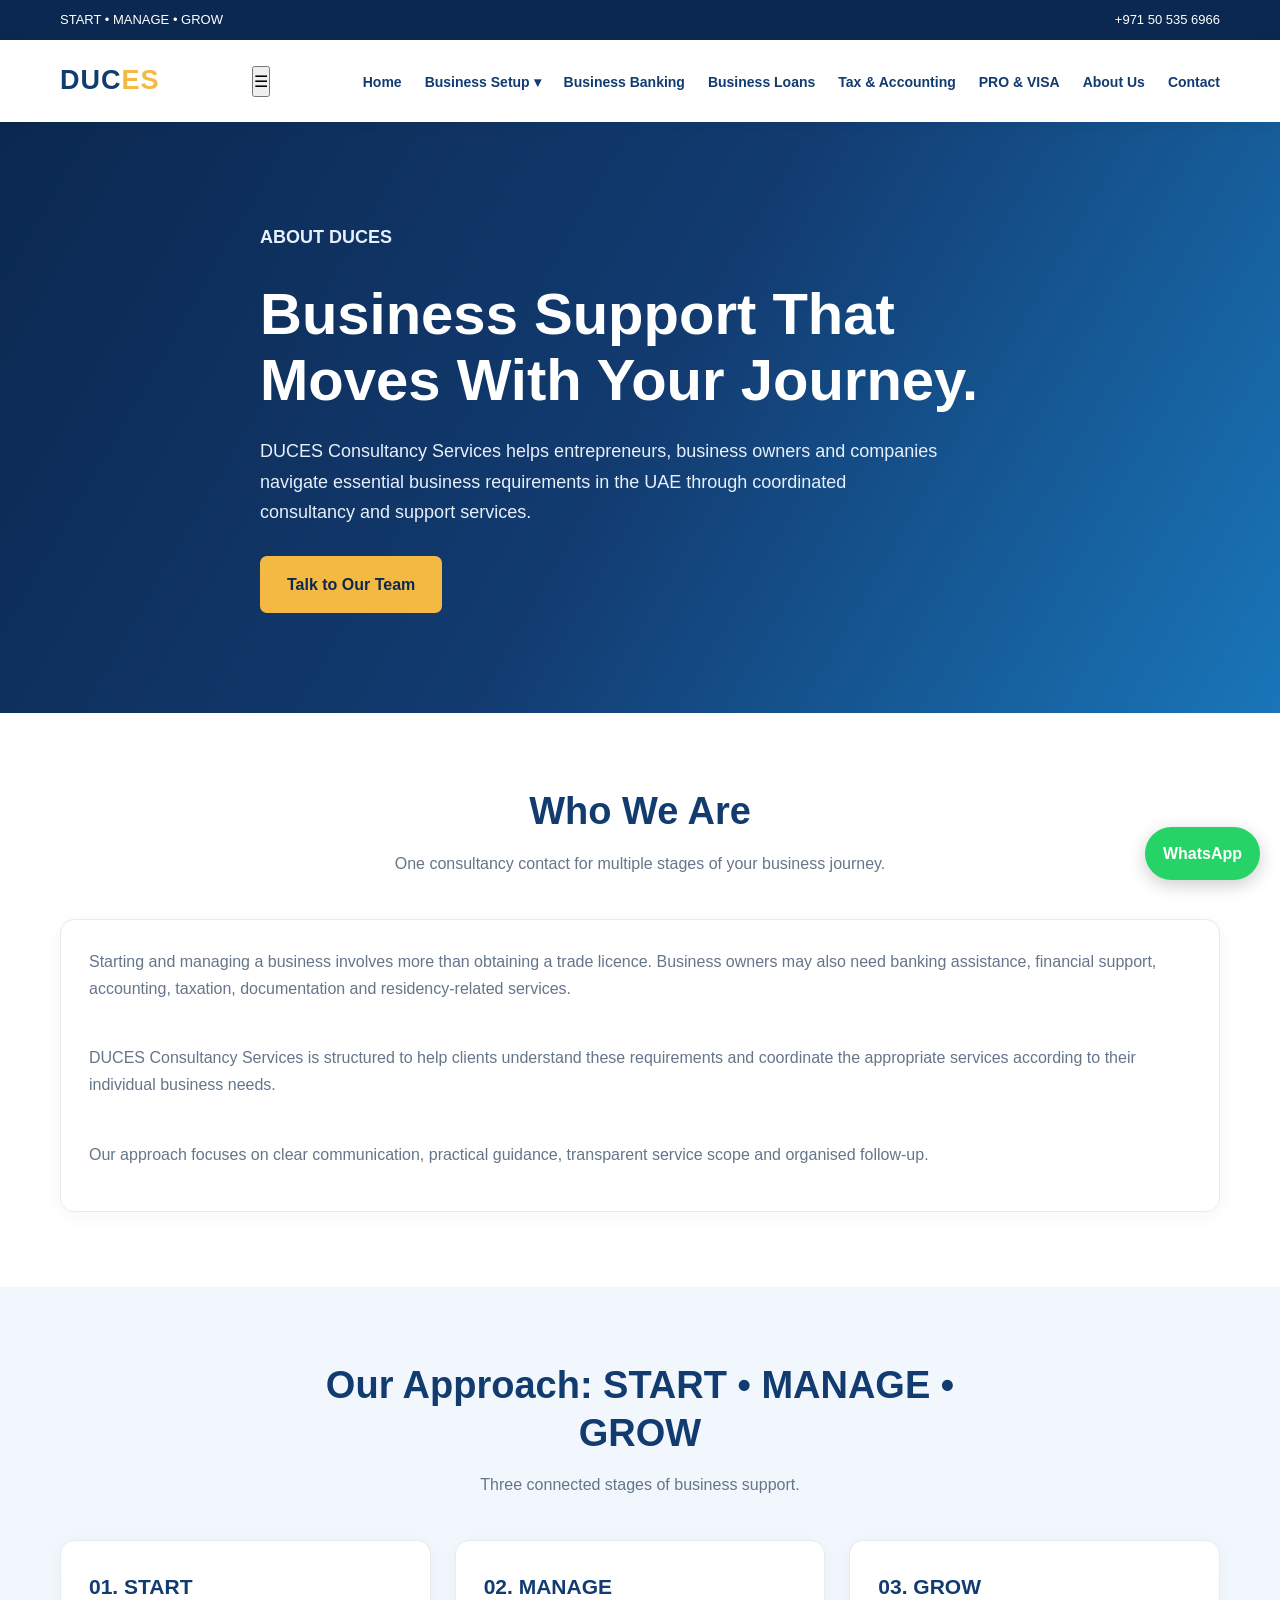
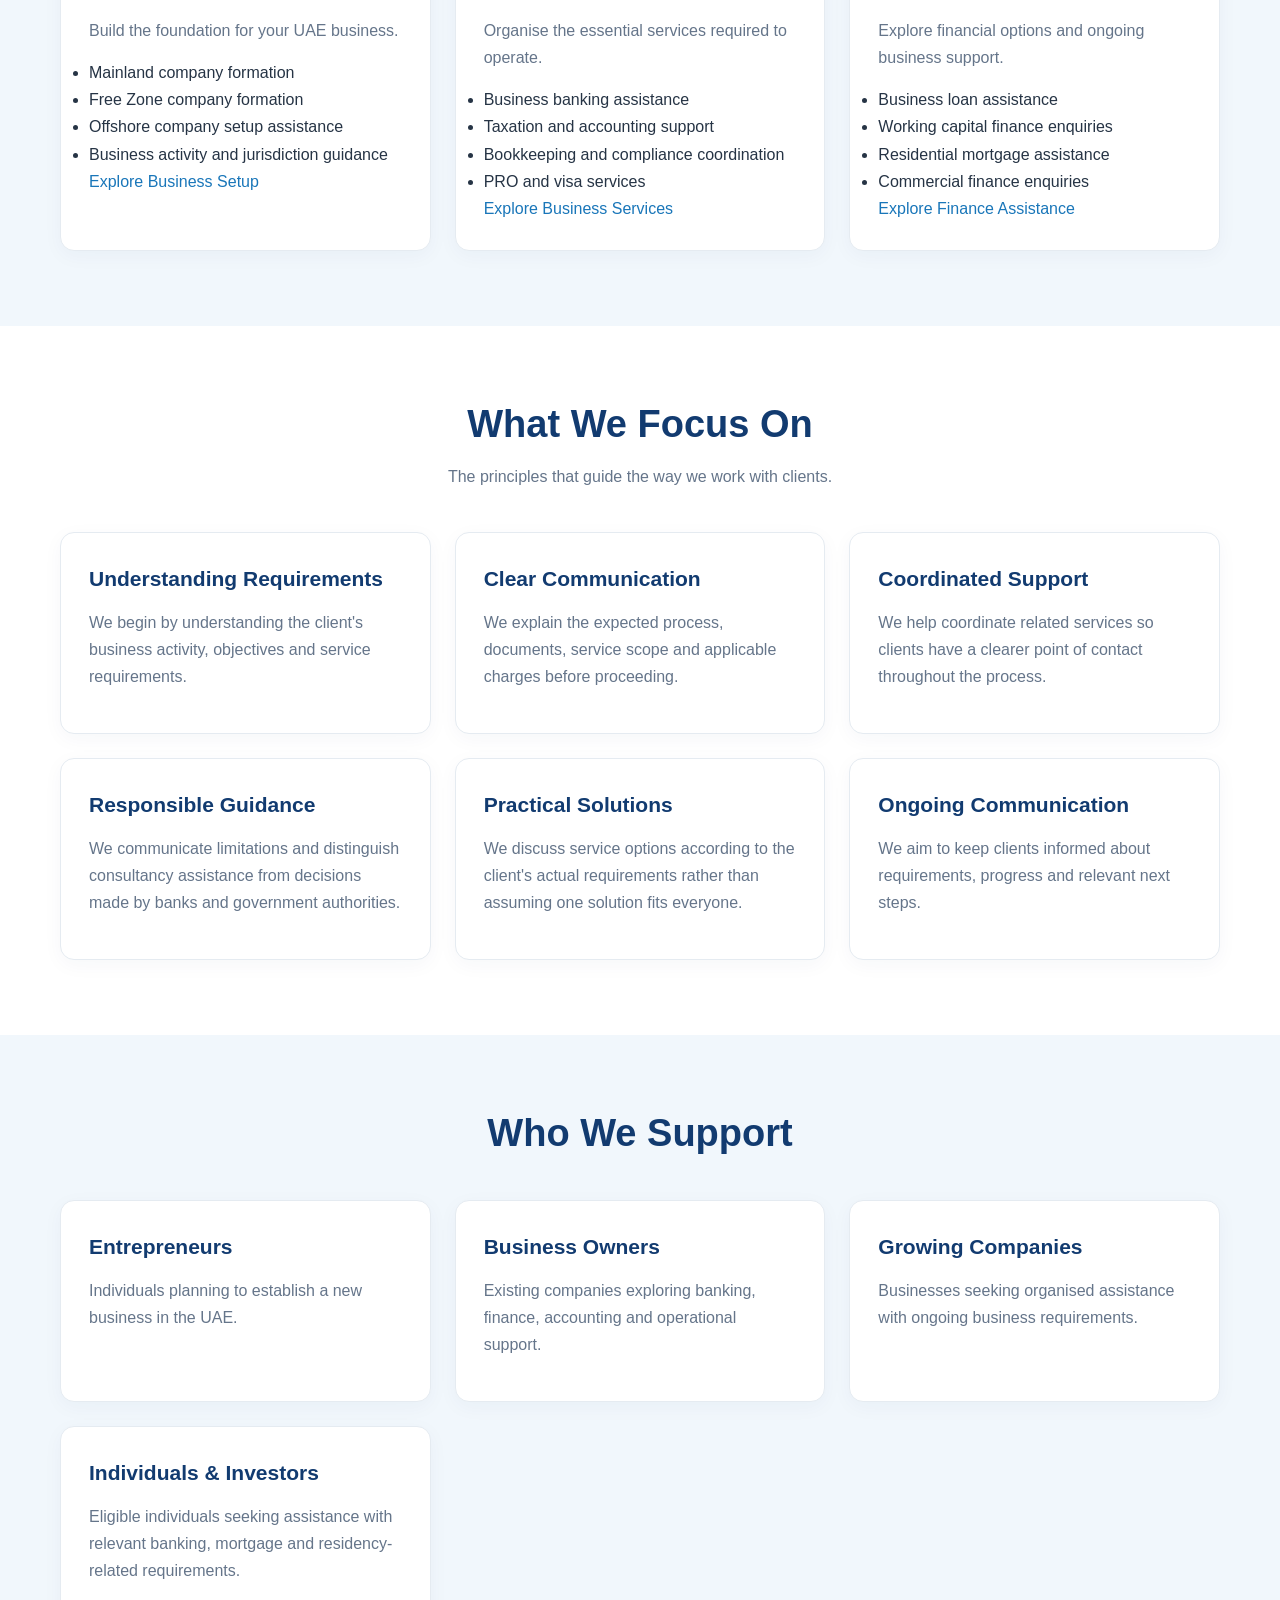
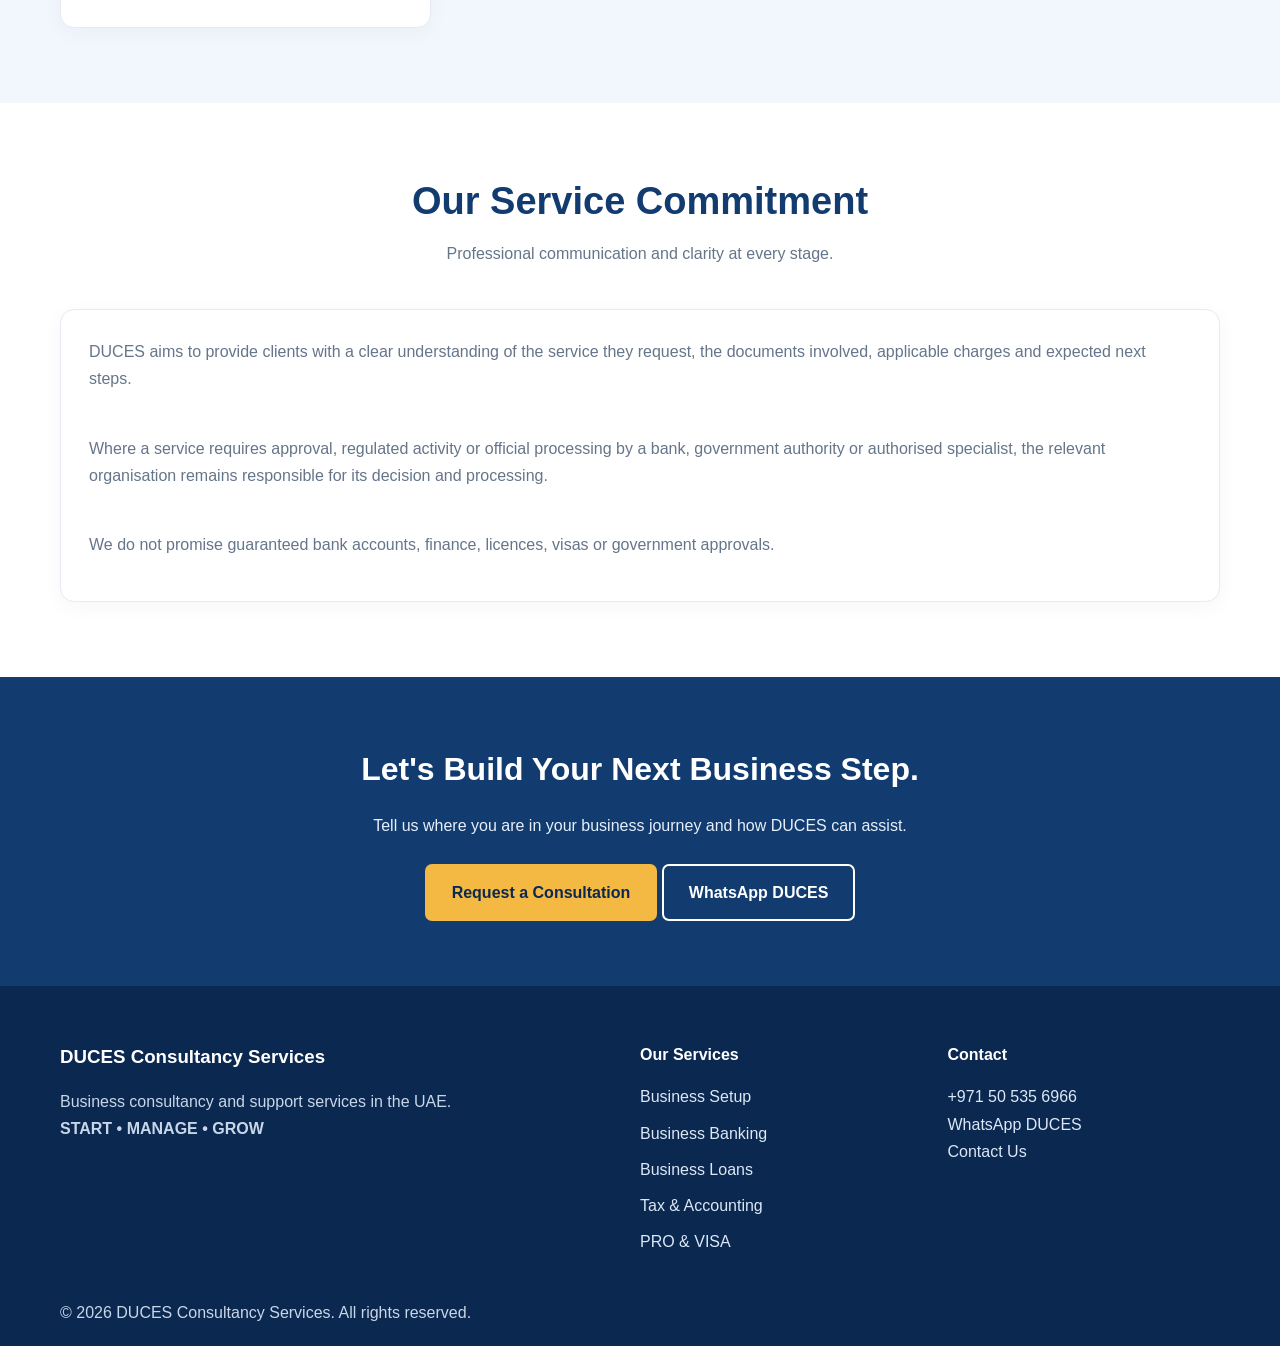
==== about.html @ ed563fb4 "Add about.html page for DUCES Consultancy Services This commit adds a new 'about.html' page that out" ====
<!DOCTYPE html>
<html lang="en">
<head>
<meta charset="UTF-8">
<meta name="viewport" content="width=device-width, initial-scale=1.0">
<title>About DUCES | UAE Business Consultancy</title>
<meta name="description" content="Discover DUCES Consultancy Services and our START, MANAGE and GROW approach to UAE business support.">
<meta name="theme-color" content="#123B70">
<link rel="stylesheet" href="css/style.css">
<script src="js/script.js" defer></script>
</head>
<body>

<div class="top-bar">
  <div class="container">
    <span>START • MANAGE • GROW</span>
    <a href="tel:+971505356966">+971 50 535 6966</a>
  </div>
</div>

<header class="site-header">
  <div class="container nav-container">
    <a class="site-logo" href="index.html">DUC<span>ES</span></a>
    <button class="menu-toggle" id="menuToggle" aria-label="Open menu" aria-expanded="false">☰</button>
    <nav>
      <ul class="nav-menu" id="navMenu">
        <li><a href="index.html">Home</a></li>
        <li class="dropdown">
          <a href="company-formation.html">Business Setup ▾</a>
          <ul class="dropdown-menu">
            <li><a href="company-formation.html#mainland">Mainland</a></li>
            <li><a href="company-formation.html#freezone">Free Zone</a></li>
            <li><a href="company-formation.html#offshore">Offshore</a></li>
          </ul>
        </li>
        <li><a href="business-banking.html">Business Banking</a></li>
        <li><a href="business-loan.html">Business Loans</a></li>
        <li><a href="taxation-accounting.html">Tax & Accounting</a></li>
        <li><a href="pro-visa-services.html">PRO & VISA</a></li>
        <li><a href="about.html">About Us</a></li>
        <li><a href="contact.html">Contact</a></li>
      </ul>
    </nav>
  </div>
</header>

<main>

<section class="hero">
  <div class="container hero-content">
    <p class="text-gold"><strong>ABOUT DUCES</strong></p>
    <h1>Business Support That Moves With Your Journey.</h1>
    <p>DUCES Consultancy Services helps entrepreneurs, business owners and companies navigate essential business requirements in the UAE through coordinated consultancy and support services.</p>
    <a class="btn btn-primary" href="contact.html">Talk to Our Team</a>
  </div>
</section>

<section class="section">
  <div class="container section-heading">
    <h2>Who We Are</h2>
    <p>One consultancy contact for multiple stages of your business journey.</p>
  </div>

  <div class="container">
    <div class="card">
      <p>Starting and managing a business involves more than obtaining a trade licence. Business owners may also need banking assistance, financial support, accounting, taxation, documentation and residency-related services.</p>
      <br>
      <p>DUCES Consultancy Services is structured to help clients understand these requirements and coordinate the appropriate services according to their individual business needs.</p>
      <br>
      <p>Our approach focuses on clear communication, practical guidance, transparent service scope and organised follow-up.</p>
    </div>
  </div>
</section>

<section class="section section-light">
  <div class="container section-heading">
    <h2>Our Approach: START • MANAGE • GROW</h2>
    <p>Three connected stages of business support.</p>
  </div>

  <div class="container card-grid">
    <article class="service-card">
      <h3>01. START</h3>
      <p>Build the foundation for your UAE business.</p>
      <ul>
        <li>Mainland company formation</li>
        <li>Free Zone company formation</li>
        <li>Offshore company setup assistance</li>
        <li>Business activity and jurisdiction guidance</li>
      </ul>
      <a href="company-formation.html">Explore Business Setup</a>
    </article>

    <article class="service-card">
      <h3>02. MANAGE</h3>
      <p>Organise the essential services required to operate.</p>
      <ul>
        <li>Business banking assistance</li>
        <li>Taxation and accounting support</li>
        <li>Bookkeeping and compliance coordination</li>
        <li>PRO and visa services</li>
      </ul>
      <a href="business-banking.html">Explore Business Services</a>
    </article>

    <article class="service-card">
      <h3>03. GROW</h3>
      <p>Explore financial options and ongoing business support.</p>
      <ul>
        <li>Business loan assistance</li>
        <li>Working capital finance enquiries</li>
        <li>Residential mortgage assistance</li>
        <li>Commercial finance enquiries</li>
      </ul>
      <a href="business-loan.html">Explore Finance Assistance</a>
    </article>
  </div>
</section>

<section class="section">
  <div class="container section-heading">
    <h2>What We Focus On</h2>
    <p>The principles that guide the way we work with clients.</p>
  </div>

  <div class="container card-grid">
    <article class="card">
      <h3>Understanding Requirements</h3>
      <p>We begin by understanding the client's business activity, objectives and service requirements.</p>
    </article>

    <article class="card">
      <h3>Clear Communication</h3>
      <p>We explain the expected process, documents, service scope and applicable charges before proceeding.</p>
    </article>

    <article class="card">
      <h3>Coordinated Support</h3>
      <p>We help coordinate related services so clients have a clearer point of contact throughout the process.</p>
    </article>

    <article class="card">
      <h3>Responsible Guidance</h3>
      <p>We communicate limitations and distinguish consultancy assistance from decisions made by banks and government authorities.</p>
    </article>

    <article class="card">
      <h3>Practical Solutions</h3>
      <p>We discuss service options according to the client's actual requirements rather than assuming one solution fits everyone.</p>
    </article>

    <article class="card">
      <h3>Ongoing Communication</h3>
      <p>We aim to keep clients informed about requirements, progress and relevant next steps.</p>
    </article>
  </div>
</section>

<section class="section section-light">
  <div class="container section-heading">
    <h2>Who We Support</h2>
  </div>

  <div class="container card-grid">
    <article class="card">
      <h3>Entrepreneurs</h3>
      <p>Individuals planning to establish a new business in the UAE.</p>
    </article>

    <article class="card">
      <h3>Business Owners</h3>
      <p>Existing companies exploring banking, finance, accounting and operational support.</p>
    </article>

    <article class="card">
      <h3>Growing Companies</h3>
      <p>Businesses seeking organised assistance with ongoing business requirements.</p>
    </article>

    <article class="card">
      <h3>Individuals & Investors</h3>
      <p>Eligible individuals seeking assistance with relevant banking, mortgage and residency-related requirements.</p>
    </article>
  </div>
</section>

<section class="section">
  <div class="container section-heading">
    <h2>Our Service Commitment</h2>
    <p>Professional communication and clarity at every stage.</p>
  </div>

  <div class="container card">
    <p>DUCES aims to provide clients with a clear understanding of the service they request, the documents involved, applicable charges and expected next steps.</p>
    <br>
    <p>Where a service requires approval, regulated activity or official processing by a bank, government authority or authorised specialist, the relevant organisation remains responsible for its decision and processing.</p>
    <br>
    <p>We do not promise guaranteed bank accounts, finance, licences, visas or government approvals.</p>
  </div>
</section>

<section class="cta-section">
  <div class="container">
    <h2>Let's Build Your Next Business Step.</h2>
    <p>Tell us where you are in your business journey and how DUCES can assist.</p>
    <a class="btn btn-primary" href="contact.html">Request a Consultation</a>
    <a class="btn btn-outline" href="https://wa.me/971505356966" target="_blank" rel="noopener">WhatsApp DUCES</a>
  </div>
</section>

</main>

<footer class="site-footer">
  <div class="container footer-grid">
    <div>
      <h3>DUCES Consultancy Services</h3>
      <p>Business consultancy and support services in the UAE.</p>
      <p><strong>START • MANAGE • GROW</strong></p>
    </div>
    <div>
      <h4>Our Services</h4>
      <ul>
        <li><a href="company-formation.html">Business Setup</a></li>
        <li><a href="business-banking.html">Business Banking</a></li>
        <li><a href="business-loan.html">Business Loans</a></li>
        <li><a href="taxation-accounting.html">Tax & Accounting</a></li>
        <li><a href="pro-visa-services.html">PRO & VISA</a></li>
      </ul>
    </div>
    <div>
      <h4>Contact</h4>
      <p><a href="tel:+971505356966">+971 50 535 6966</a></p>
      <p><a href="https://wa.me/971505356966">WhatsApp DUCES</a></p>
      <p><a href="contact.html">Contact Us</a></p>
    </div>
  </div>
  <div class="container">
    <p>© <span data-current-year>2026</span> DUCES Consultancy Services. All rights reserved.</p>
  </div>
</footer>

<a class="whatsapp-float" href="https://wa.me/971505356966" target="_blank" rel="noopener">WhatsApp</a>

</body>
</html>
---- css/style.css ----
/* =========================================
   DUCES CONSULTANCY SERVICES
   Main Website Design System
   ========================================= */

:root {
  --primary: #123B70;
  --primary-dark: #0B2850;
  --ocean: #1976B9;
  --teal: #48C9B0;
  --gold: #F4B942;
  --white: #FFFFFF;
  --ice: #F1F7FC;
  --charcoal: #263445;
  --silver: #E5EBF1;
  --muted: #65758A;
  --shadow: 0 12px 35px rgba(18, 59, 112, 0.10);
  --radius: 14px;
}

* {
  margin: 0;
  padding: 0;
  box-sizing: border-box;
}

html {
  scroll-behavior: smooth;
}

body {
  font-family: Arial, Helvetica, sans-serif;
  background: var(--white);
  color: var(--charcoal);
  line-height: 1.7;
  font-size: 16px;
}

img {
  max-width: 100%;
  height: auto;
  display: block;
}

a {
  color: var(--ocean);
  text-decoration: none;
  transition: 0.25s ease;
}

a:hover {
  color: var(--teal);
}

button,
input,
select,
textarea {
  font: inherit;
}

.container {
  width: min(1160px, 92%);
  margin: auto;
}

/* TOP BAR */

.top-bar {
  background: var(--primary-dark);
  color: var(--white);
  padding: 9px 0;
  font-size: 13px;
}

.top-bar .container {
  display: flex;
  justify-content: space-between;
  align-items: center;
  gap: 12px;
  flex-wrap: wrap;
}

.top-bar a {
  color: var(--white);
}

/* HEADER AND NAVIGATION */

.site-header,
header {
  background: var(--white);
  position: relative;
  z-index: 100;
  box-shadow: 0 3px 16px rgba(0,0,0,0.06);
}

.nav-container {
  min-height: 82px;
  display: flex;
  align-items: center;
  justify-content: space-between;
  gap: 25px;
}

.logo,
.site-logo {
  color: var(--primary);
  font-size: 27px;
  font-weight: 800;
  letter-spacing: 1px;
}

.logo span,
.site-logo span {
  color: var(--gold);
}

.nav-menu {
  display: flex;
  align-items: center;
  gap: 23px;
  list-style: none;
}

.nav-menu a {
  color: var(--primary);
  font-size: 14px;
  font-weight: 600;
}

.nav-menu a:hover {
  color: var(--ocean);
}

.dropdown {
  position: relative;
}

.dropdown-menu {
  display: none;
  position: absolute;
  top: 100%;
  left: 0;
  min-width: 235px;
  padding: 12px 0;
  background: var(--white);
  border-radius: 10px;
  box-shadow: var(--shadow);
  list-style: none;
}

.dropdown:hover > .dropdown-menu {
  display: block;
}

.dropdown-menu a {
  display: block;
  padding: 9px 17px;
  white-space: nowrap;
}

.dropdown-menu a:hover {
  background: var(--ice);
}

/* HERO SECTION */

.hero {
  background: linear-gradient(
    120deg,
    var(--primary-dark),
    var(--primary),
    var(--ocean)
  );
  color: var(--white);
  padding: 100px 0;
  overflow: hidden;
}

.hero-content {
  max-width: 760px;
}

.hero h1 {
  font-size: clamp(34px, 5vw, 58px);
  line-height: 1.15;
  margin-bottom: 22px;
  font-weight: 800;
}

.hero p {
  font-size: 18px;
  color: #E7F0FA;
  max-width: 680px;
  margin-bottom: 28px;
}

.hero .highlight {
  color: var(--gold);
}

/* BUTTONS */

.btn {
  display: inline-block;
  padding: 13px 25px;
  border-radius: 7px;
  font-weight: 700;
  border: 2px solid transparent;
  cursor: pointer;
  transition: 0.25s ease;
  text-align: center;
}

.btn-primary {
  background: var(--gold);
  color: var(--primary-dark);
}

.btn-primary:hover {
  background: var(--white);
  color: var(--primary);
}

.btn-outline {
  border-color: var(--white);
  color: var(--white);
}

.btn-outline:hover {
  background: var(--white);
  color: var(--primary);
}

.btn-blue {
  background: var(--primary);
  color: var(--white);
}

.btn-blue:hover {
  background: var(--ocean);
  color: var(--white);
}

/* SECTIONS */

.section {
  padding: 75px 0;
}

.section-light {
  background: var(--ice);
}

.section-heading {
  max-width: 750px;
  margin: 0 auto 42px;
  text-align: center;
}

.section-heading h2 {
  color: var(--primary);
  font-size: clamp(27px, 4vw, 38px);
  line-height: 1.25;
  margin-bottom: 14px;
}

.section-heading p {
  color: var(--muted);
}

/* SERVICE CARDS */

.service-grid,
.card-grid {
  display: grid;
  grid-template-columns: repeat(3, 1fr);
  gap: 24px;
}

.service-card,
.card {
  background: var(--white);
  padding: 28px;
  border: 1px solid var(--silver);
  border-radius: var(--radius);
  box-shadow: 0 5px 20px rgba(18,59,112,0.04);
  transition: 0.3s ease;
}

.service-card:hover,
.card:hover {
  transform: translateY(-5px);
  box-shadow: var(--shadow);
  border-color: var(--teal);
}

.service-card h3,
.card h3 {
  color: var(--primary);
  font-size: 21px;
  margin-bottom: 12px;
}

.service-card p,
.card p {
  color: var(--muted);
  margin-bottom: 15px;
}

/* INNER PAGE BANNER */

.page-banner {
  background: linear-gradient(120deg, var(--primary-dark), var(--ocean));
  padding: 65px 0;
  color: var(--white);
  text-align: center;
}

.page-banner h1 {
  font-size: clamp(30px, 4vw, 44px);
  margin-bottom: 12px;
}

.page-banner p {
  color: #E7F0FA;
}

/* CONTENT */

.content-section {
  padding: 55px 0;
}

.content-section h2,
.content-section h3 {
  color: var(--primary);
  margin: 22px 0 12px;
}

.content-section p {
  margin-bottom: 16px;
}

.content-section ul {
  padding-left: 22px;
  margin-bottom: 20px;
}

/* CALCULATORS AND FORMS */

.calculator,
.contact-form,
.form-container {
  background: var(--white);
  padding: 32px;
  border: 1px solid var(--silver);
  border-radius: var(--radius);
  box-shadow: var(--shadow);
  max-width: 850px;
  margin: 25px auto;
}

.form-group {
  margin-bottom: 18px;
}

.form-group label {
  display: block;
  color: var(--primary);
  font-weight: 700;
  margin-bottom: 7px;
}

.form-group input,
.form-group select,
.form-group textarea,
input,
select,
textarea {
  width: 100%;
  padding: 12px 14px;
  border: 1px solid #CBD5E1;
  border-radius: 7px;
  background: var(--white);
  color: var(--charcoal);
  outline: none;
}

.form-group input:focus,
.form-group select:focus,
.form-group textarea:focus,
input:focus,
select:focus,
textarea:focus {
  border-color: var(--ocean);
  box-shadow: 0 0 0 3px rgba(25,118,185,0.10);
}

textarea {
  min-height: 130px;
  resize: vertical;
}

.result-box {
  background: var(--ice);
  border-left: 4px solid var(--teal);
  padding: 20px;
  border-radius: 8px;
  margin-top: 20px;
}

/* CTA */

.cta-section {
  background: var(--primary);
  color: var(--white);
  padding: 65px 0;
  text-align: center;
}

.cta-section h2 {
  font-size: 32px;
  margin-bottom: 15px;
}

.cta-section p {
  color: #E7F0FA;
  margin-bottom: 25px;
}

/* FOOTER */

.site-footer,
footer {
  background: var(--primary-dark);
  color: var(--white);
  padding: 55px 0 20px;
}

.footer-grid {
  display: grid;
  grid-template-columns: 2fr 1fr 1fr;
  gap: 35px;
  margin-bottom: 35px;
}

.site-footer h3,
.site-footer h4,
footer h3,
footer h4 {
  color: var(--white);
  margin-bottom: 15px;
}

.site-footer p,
footer p {
  color: #C8D7E8;
}

.site-footer ul,
footer ul {
  list-style: none;
}

.site-footer li,
footer li {
  margin-bottom: 9px;
}

.site-footer a,
footer a {
  color: #DCE8F5;
}

.site-footer a:hover,
footer a:hover {
  color: var(--gold);
}

.footer-bottom {
  border-top: 1px solid rgba(255,255,255,0.18);
  padding-top: 18px;
  text-align: center;
  color: #C8D7E8;
  font-size: 13px;
}

/* WHATSAPP FLOATING BUTTON */

.whatsapp-float {
  position: fixed;
  right: 20px;
  bottom: 20px;
  z-index: 999;
  background: #25D366;
  color: var(--white);
  padding: 13px 18px;
  border-radius: 50px;
  font-weight: 700;
  box-shadow: 0 5px 18px rgba(0,0,0,0.2);
}

.whatsapp-float:hover {
  color: var(--white);
  transform: translateY(-3px);
}

/* RESPONSIVE TABLES */

.table-wrap {
  width: 100%;
  overflow-x: auto;
}

table {
  width: 100%;
  border-collapse: collapse;
  min-width: 600px;
  background: var(--white);
}

th,
td {
  padding: 13px 15px;
  border: 1px solid var(--silver);
  text-align: left;
}

th {
  background: var(--primary);
  color: var(--white);
}

/* UTILITIES */

.text-center {
  text-align: center;
}

.text-blue {
  color: var(--primary);
}

.text-gold {
  color: var(--gold);
}

.mt-20 {
  margin-top: 20px;
}

.mb-20 {
  margin-bottom: 20px;
}

/* MOBILE RESPONSIVE */

@media (max-width: 900px) {
  .service-grid,
  .card-grid {
    grid-template-columns: repeat(2, 1fr);
  }

  .nav-menu {
    gap: 12px;
  }
}

@media (max-width: 650px) {
  .top-bar .container {
    justify-content: center;
    text-align: center;
  }

  .nav-container {
    flex-direction: column;
    padding: 16px 0;
    gap: 14px;
  }

  .nav-menu {
    width: 100%;
    flex-wrap: wrap;
    justify-content: center;
    gap: 12px 16px;
  }

  .nav-menu a {
    font-size: 13px;
  }

  .dropdown-menu {
    position: static;
    box-shadow: none;
    border: 1px solid var(--silver);
  }

  .dropdown:hover > .dropdown-menu {
    display: block;
  }

  .hero {
    padding: 65px 0;
  }

  .hero p {
    font-size: 16px;
  }

  .section {
    padding: 50px 0;
  }

  .service-grid,
  .card-grid,
  .footer-grid {
    grid-template-columns: 1fr;
  }

  .calculator,
  .contact-form,
  .form-container {
    padding: 20px;
  }

  .cta-section h2 {
    font-size: 26px;
  }
}
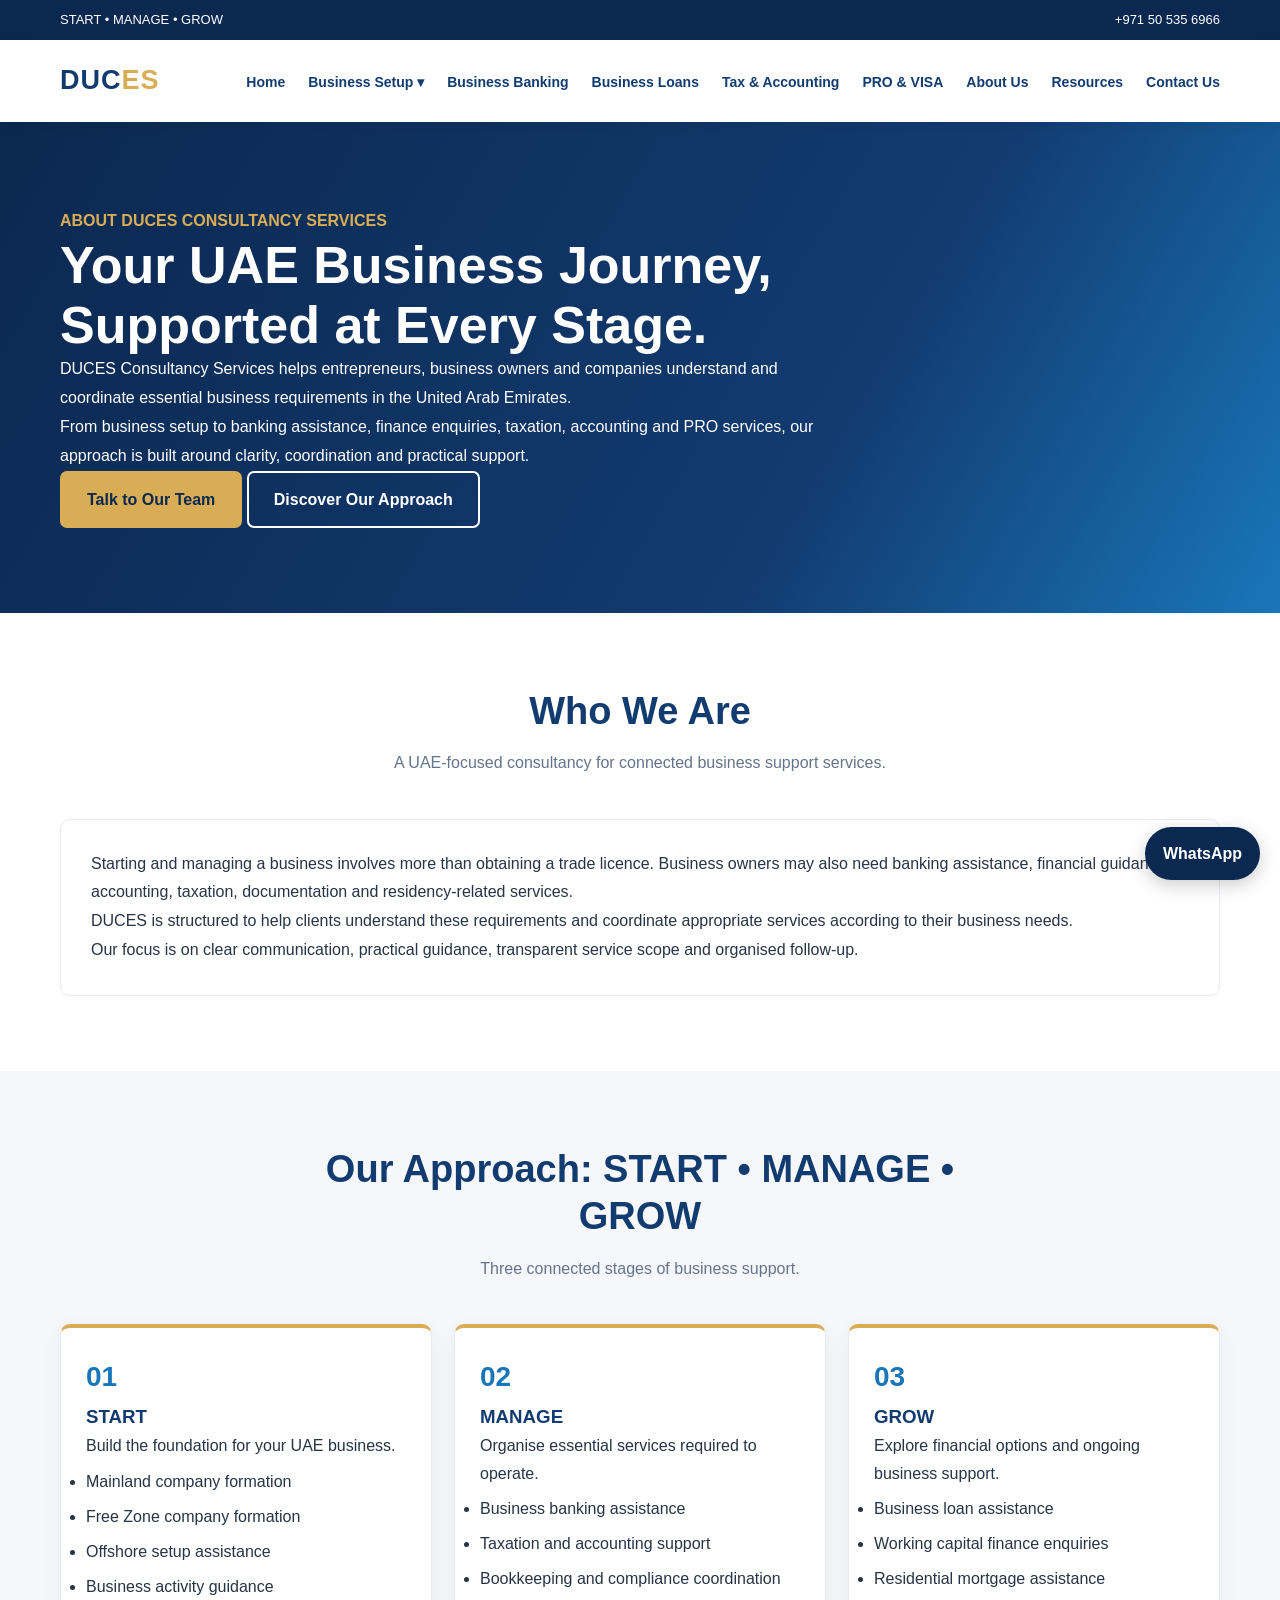
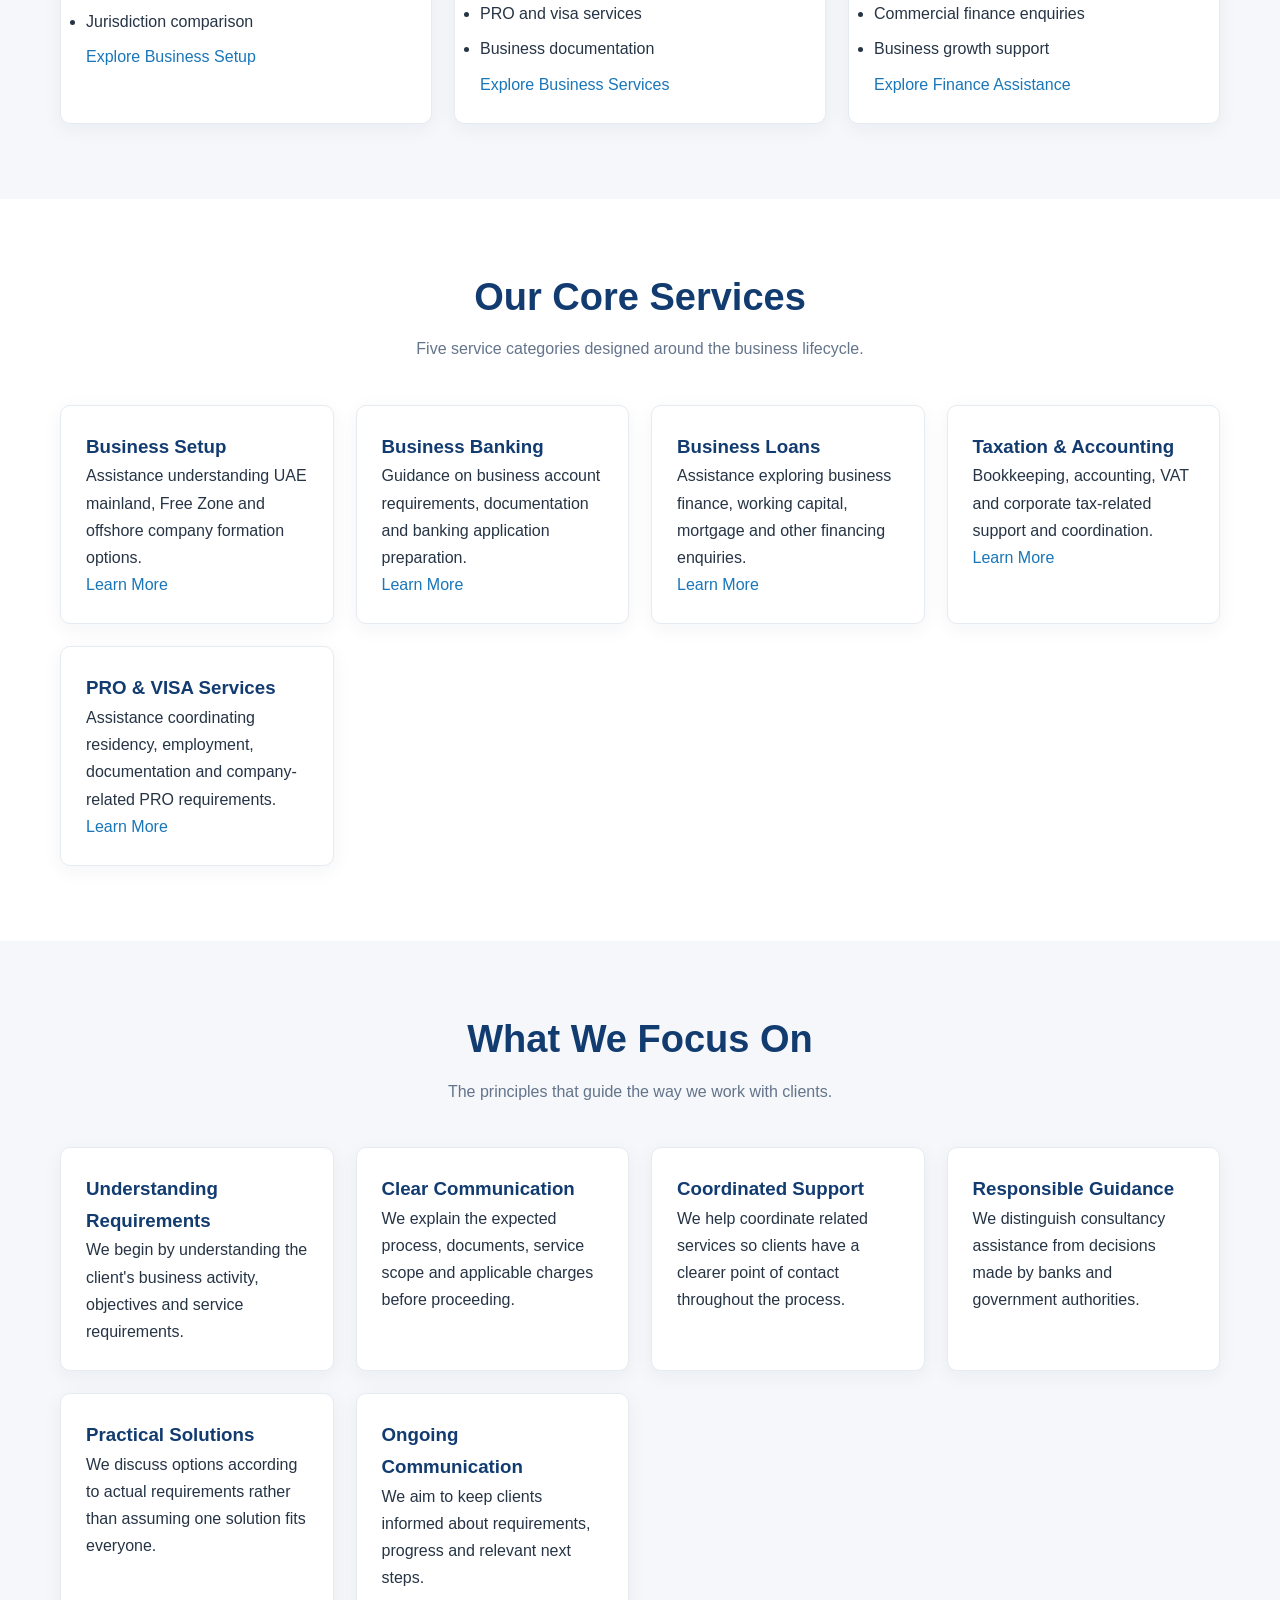
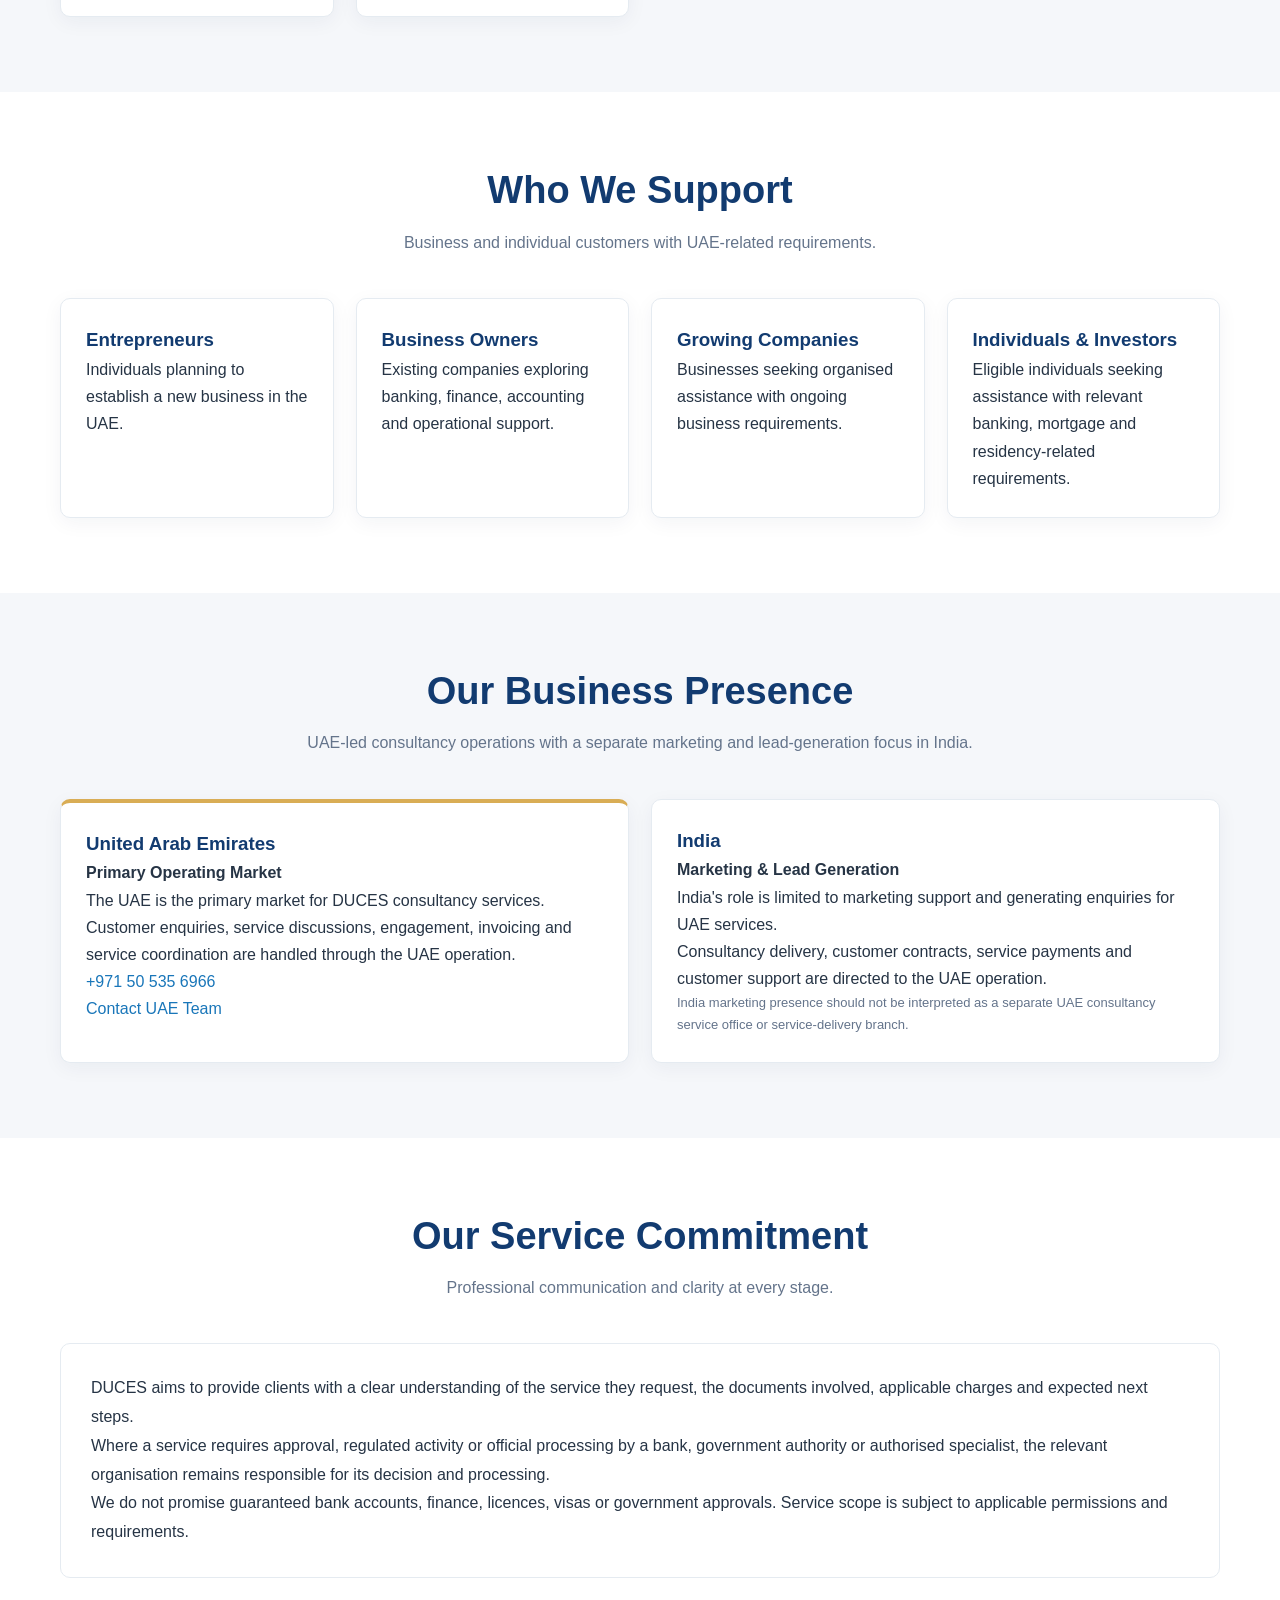
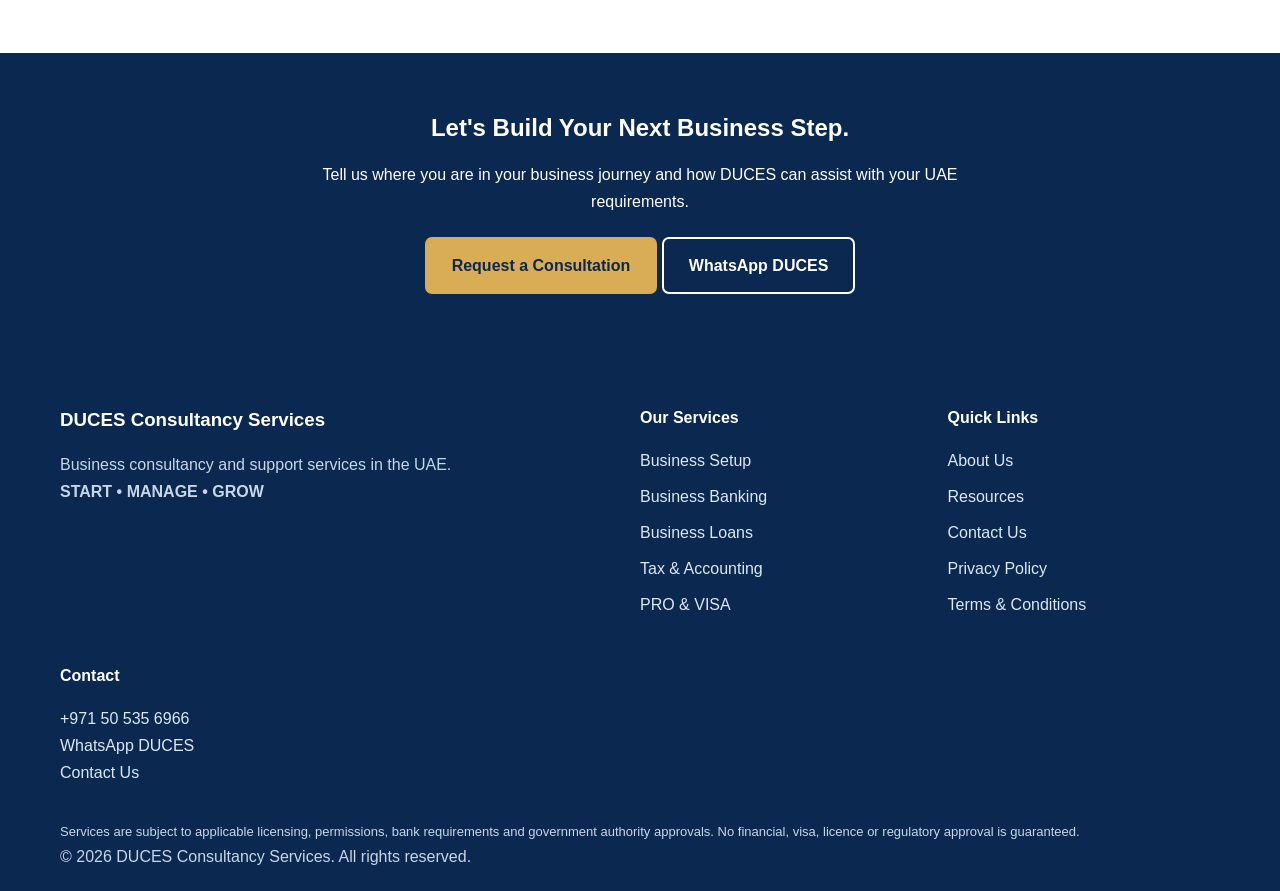
==== commit 04482b5a: "Revise about.html for improved content and layout Updated the title and meta description for clarity" ====
--- a/about.html
+++ b/about.html
@@ -4,12 +4,89 @@
 <head>
 <meta charset="UTF-8">
 <meta name="viewport" content="width=device-width, initial-scale=1.0">
-<title>About DUCES | UAE Business Consultancy</title>
-<meta name="description" content="Discover DUCES Consultancy Services and our START, MANAGE and GROW approach to UAE business support.">
+
+<title>About DUCES | UAE Business Consultancy Services</title>
+<meta name="description" content="Learn about DUCES Consultancy Services, a UAE-focused business consultancy supporting company formation, banking, finance, taxation, accounting and PRO services.">
 <meta name="theme-color" content="#123B70">
+
 <link rel="stylesheet" href="css/style.css">
 <script src="js/script.js" defer></script>
+
+<style>
+.about-hero {
+  background:linear-gradient(120deg,#0B2850,#123B70 65%,#1976B9);
+  color:#fff;
+  padding:85px 0;
+}
+.about-hero h1 {
+  max-width:850px;
+  font-size:clamp(32px,5vw,52px);
+  line-height:1.15;
+}
+.about-hero p {
+  max-width:760px;
+  line-height:1.8;
+}
+.about-gold {color:#D9AD55;}
+
+.about-grid {
+  display:grid;
+  grid-template-columns:repeat(auto-fit,minmax(240px,1fr));
+  gap:22px;
+}
+.about-card {
+  background:#fff;
+  border:1px solid #E5EBF1;
+  border-radius:10px;
+  padding:25px;
+  box-shadow:0 5px 20px rgba(11,40,80,.05);
+}
+.about-card h3 {color:#123B70;}
+.about-card li {margin:8px 0;}
+.about-card-accent {border-top:4px solid #D9AD55;}
+
+.about-panel {
+  background:#fff;
+  border:1px solid #E5EBF1;
+  border-radius:10px;
+  padding:30px;
+  line-height:1.8;
+}
+.about-number {
+  color:#1976B9;
+  font-size:28px;
+  font-weight:700;
+}
+.about-presence {
+  background:#F7F0E3;
+  border-left:4px solid #D9AD55;
+  padding:24px;
+  border-radius:8px;
+  line-height:1.8;
+}
+.about-note {
+  color:#64748B;
+  font-size:13px;
+  line-height:1.7;
+}
+.about-cta {
+  background:#0B2850;
+  color:#fff;
+  padding:55px 0;
+  text-align:center;
+}
+.about-cta p {
+  max-width:650px;
+  margin:12px auto 22px;
+  line-height:1.7;
+}
+@media(max-width:600px) {
+  .about-hero {padding:55px 0;}
+  .about-panel {padding:20px;}
+}
+</style>
 </head>
+
 <body>
 
 <div class="top-bar">
@@ -22,10 +99,14 @@
 <header class="site-header">
   <div class="container nav-container">
     <a class="site-logo" href="index.html">DUC<span>ES</span></a>
-    <button class="menu-toggle" id="menuToggle" aria-label="Open menu" aria-expanded="false">☰</button>
+
+    <button class="menu-toggle" id="menuToggle"
+      aria-label="Open menu" aria-expanded="false">☰</button>
+
     <nav>
       <ul class="nav-menu" id="navMenu">
         <li><a href="index.html">Home</a></li>
+
         <li class="dropdown">
           <a href="company-formation.html">Business Setup ▾</a>
           <ul class="dropdown-menu">
@@ -34,12 +115,14 @@
             <li><a href="company-formation.html#offshore">Offshore</a></li>
           </ul>
         </li>
+
         <li><a href="business-banking.html">Business Banking</a></li>
         <li><a href="business-loan.html">Business Loans</a></li>
         <li><a href="taxation-accounting.html">Tax & Accounting</a></li>
         <li><a href="pro-visa-services.html">PRO & VISA</a></li>
         <li><a href="about.html">About Us</a></li>
-        <li><a href="contact.html">Contact</a></li>
+        <li><a href="resources.html">Resources</a></li>
+        <li><a href="contact.html">Contact Us</a></li>
       </ul>
     </nav>
   </div>
@@ -47,143 +130,299 @@
 
 <main>
 
-<section class="hero">
-  <div class="container hero-content">
-    <p class="text-gold"><strong>ABOUT DUCES</strong></p>
-    <h1>Business Support That Moves With Your Journey.</h1>
-    <p>DUCES Consultancy Services helps entrepreneurs, business owners and companies navigate essential business requirements in the UAE through coordinated consultancy and support services.</p>
+<!-- HERO -->
+
+<section class="about-hero">
+  <div class="container">
+    <p class="about-gold"><strong>ABOUT DUCES CONSULTANCY SERVICES</strong></p>
+
+    <h1>Your UAE Business Journey, Supported at Every Stage.</h1>
+
+    <p>
+      DUCES Consultancy Services helps entrepreneurs, business owners
+      and companies understand and coordinate essential business
+      requirements in the United Arab Emirates.
+    </p>
+
+    <p>
+      From business setup to banking assistance, finance enquiries,
+      taxation, accounting and PRO services, our approach is built
+      around clarity, coordination and practical support.
+    </p>
+
     <a class="btn btn-primary" href="contact.html">Talk to Our Team</a>
-  </div>
-</section>
+    <a class="btn btn-outline" href="#our-approach">Discover Our Approach</a>
+  </div>
+</section>
+
+<!-- WHO WE ARE -->
 
 <section class="section">
   <div class="container section-heading">
     <h2>Who We Are</h2>
-    <p>One consultancy contact for multiple stages of your business journey.</p>
+    <p>A UAE-focused consultancy for connected business support services.</p>
   </div>
 
   <div class="container">
-    <div class="card">
-      <p>Starting and managing a business involves more than obtaining a trade licence. Business owners may also need banking assistance, financial support, accounting, taxation, documentation and residency-related services.</p>
-      <br>
-      <p>DUCES Consultancy Services is structured to help clients understand these requirements and coordinate the appropriate services according to their individual business needs.</p>
-      <br>
-      <p>Our approach focuses on clear communication, practical guidance, transparent service scope and organised follow-up.</p>
+    <div class="about-panel">
+      <p>
+        Starting and managing a business involves more than obtaining
+        a trade licence. Business owners may also need banking
+        assistance, financial guidance, accounting, taxation,
+        documentation and residency-related services.
+      </p>
+
+      <p>
+        DUCES is structured to help clients understand these
+        requirements and coordinate appropriate services according
+        to their business needs.
+      </p>
+
+      <p>
+        Our focus is on clear communication, practical guidance,
+        transparent service scope and organised follow-up.
+      </p>
     </div>
   </div>
 </section>
 
-<section class="section section-light">
+<!-- START MANAGE GROW -->
+
+<section class="section section-light" id="our-approach">
   <div class="container section-heading">
     <h2>Our Approach: START • MANAGE • GROW</h2>
     <p>Three connected stages of business support.</p>
   </div>
 
-  <div class="container card-grid">
-    <article class="service-card">
-      <h3>01. START</h3>
+  <div class="container about-grid">
+
+    <article class="about-card about-card-accent">
+      <div class="about-number">01</div>
+      <h3>START</h3>
       <p>Build the foundation for your UAE business.</p>
       <ul>
         <li>Mainland company formation</li>
         <li>Free Zone company formation</li>
-        <li>Offshore company setup assistance</li>
-        <li>Business activity and jurisdiction guidance</li>
+        <li>Offshore setup assistance</li>
+        <li>Business activity guidance</li>
+        <li>Jurisdiction comparison</li>
       </ul>
       <a href="company-formation.html">Explore Business Setup</a>
     </article>
 
-    <article class="service-card">
-      <h3>02. MANAGE</h3>
-      <p>Organise the essential services required to operate.</p>
+    <article class="about-card about-card-accent">
+      <div class="about-number">02</div>
+      <h3>MANAGE</h3>
+      <p>Organise essential services required to operate.</p>
       <ul>
         <li>Business banking assistance</li>
         <li>Taxation and accounting support</li>
         <li>Bookkeeping and compliance coordination</li>
         <li>PRO and visa services</li>
+        <li>Business documentation</li>
       </ul>
       <a href="business-banking.html">Explore Business Services</a>
     </article>
 
-    <article class="service-card">
-      <h3>03. GROW</h3>
+    <article class="about-card about-card-accent">
+      <div class="about-number">03</div>
+      <h3>GROW</h3>
       <p>Explore financial options and ongoing business support.</p>
       <ul>
         <li>Business loan assistance</li>
         <li>Working capital finance enquiries</li>
         <li>Residential mortgage assistance</li>
         <li>Commercial finance enquiries</li>
+        <li>Business growth support</li>
       </ul>
       <a href="business-loan.html">Explore Finance Assistance</a>
     </article>
-  </div>
-</section>
+
+  </div>
+</section>
+
+<!-- OUR SERVICES -->
 
 <section class="section">
+  <div class="container section-heading">
+    <h2>Our Core Services</h2>
+    <p>Five service categories designed around the business lifecycle.</p>
+  </div>
+
+  <div class="container about-grid">
+
+    <article class="about-card">
+      <h3>Business Setup</h3>
+      <p>
+        Assistance understanding UAE mainland, Free Zone and
+        offshore company formation options.
+      </p>
+      <a href="company-formation.html">Learn More</a>
+    </article>
+
+    <article class="about-card">
+      <h3>Business Banking</h3>
+      <p>
+        Guidance on business account requirements, documentation
+        and banking application preparation.
+      </p>
+      <a href="business-banking.html">Learn More</a>
+    </article>
+
+    <article class="about-card">
+      <h3>Business Loans</h3>
+      <p>
+        Assistance exploring business finance, working capital,
+        mortgage and other financing enquiries.
+      </p>
+      <a href="business-loan.html">Learn More</a>
+    </article>
+
+    <article class="about-card">
+      <h3>Taxation & Accounting</h3>
+      <p>
+        Bookkeeping, accounting, VAT and corporate tax-related
+        support and coordination.
+      </p>
+      <a href="taxation-accounting.html">Learn More</a>
+    </article>
+
+    <article class="about-card">
+      <h3>PRO & VISA Services</h3>
+      <p>
+        Assistance coordinating residency, employment,
+        documentation and company-related PRO requirements.
+      </p>
+      <a href="pro-visa-services.html">Learn More</a>
+    </article>
+
+  </div>
+</section>
+
+<!-- PRINCIPLES -->
+
+<section class="section section-light">
   <div class="container section-heading">
     <h2>What We Focus On</h2>
     <p>The principles that guide the way we work with clients.</p>
   </div>
 
-  <div class="container card-grid">
-    <article class="card">
+  <div class="container about-grid">
+
+    <article class="about-card">
       <h3>Understanding Requirements</h3>
       <p>We begin by understanding the client's business activity, objectives and service requirements.</p>
     </article>
 
-    <article class="card">
+    <article class="about-card">
       <h3>Clear Communication</h3>
       <p>We explain the expected process, documents, service scope and applicable charges before proceeding.</p>
     </article>
 
-    <article class="card">
+    <article class="about-card">
       <h3>Coordinated Support</h3>
       <p>We help coordinate related services so clients have a clearer point of contact throughout the process.</p>
     </article>
 
-    <article class="card">
+    <article class="about-card">
       <h3>Responsible Guidance</h3>
-      <p>We communicate limitations and distinguish consultancy assistance from decisions made by banks and government authorities.</p>
-    </article>
-
-    <article class="card">
+      <p>We distinguish consultancy assistance from decisions made by banks and government authorities.</p>
+    </article>
+
+    <article class="about-card">
       <h3>Practical Solutions</h3>
-      <p>We discuss service options according to the client's actual requirements rather than assuming one solution fits everyone.</p>
-    </article>
-
-    <article class="card">
+      <p>We discuss options according to actual requirements rather than assuming one solution fits everyone.</p>
+    </article>
+
+    <article class="about-card">
       <h3>Ongoing Communication</h3>
       <p>We aim to keep clients informed about requirements, progress and relevant next steps.</p>
     </article>
-  </div>
-</section>
-
-<section class="section section-light">
+
+  </div>
+</section>
+
+<!-- WHO WE SUPPORT -->
+
+<section class="section">
   <div class="container section-heading">
     <h2>Who We Support</h2>
-  </div>
-
-  <div class="container card-grid">
-    <article class="card">
+    <p>Business and individual customers with UAE-related requirements.</p>
+  </div>
+
+  <div class="container about-grid">
+
+    <article class="about-card">
       <h3>Entrepreneurs</h3>
       <p>Individuals planning to establish a new business in the UAE.</p>
     </article>
 
-    <article class="card">
+    <article class="about-card">
       <h3>Business Owners</h3>
       <p>Existing companies exploring banking, finance, accounting and operational support.</p>
     </article>
 
-    <article class="card">
+    <article class="about-card">
       <h3>Growing Companies</h3>
       <p>Businesses seeking organised assistance with ongoing business requirements.</p>
     </article>
 
-    <article class="card">
+    <article class="about-card">
       <h3>Individuals & Investors</h3>
       <p>Eligible individuals seeking assistance with relevant banking, mortgage and residency-related requirements.</p>
     </article>
-  </div>
-</section>
+
+  </div>
+</section>
+
+<!-- UAE OPERATIONS AND INDIA MARKETING -->
+
+<section class="section section-light">
+  <div class="container section-heading">
+    <h2>Our Business Presence</h2>
+    <p>UAE-led consultancy operations with a separate marketing and lead-generation focus in India.</p>
+  </div>
+
+  <div class="container about-grid">
+
+    <article class="about-card about-card-accent">
+      <h3>United Arab Emirates</h3>
+      <p><strong>Primary Operating Market</strong></p>
+      <p>
+        The UAE is the primary market for DUCES consultancy
+        services. Customer enquiries, service discussions,
+        engagement, invoicing and service coordination are
+        handled through the UAE operation.
+      </p>
+      <p>
+        <a href="tel:+971505356966">+971 50 535 6966</a>
+      </p>
+      <a href="contact.html">Contact UAE Team</a>
+    </article>
+
+    <article class="about-card">
+      <h3>India</h3>
+      <p><strong>Marketing & Lead Generation</strong></p>
+      <p>
+        India's role is limited to marketing support and
+        generating enquiries for UAE services.
+      </p>
+      <p>
+        Consultancy delivery, customer contracts, service
+        payments and customer support are directed to the
+        UAE operation.
+      </p>
+      <p class="about-note">
+        India marketing presence should not be interpreted
+        as a separate UAE consultancy service office or
+        service-delivery branch.
+      </p>
+    </article>
+
+  </div>
+</section>
+
+<!-- SERVICE COMMITMENT -->
 
 <section class="section">
   <div class="container section-heading">
@@ -191,21 +430,45 @@
     <p>Professional communication and clarity at every stage.</p>
   </div>
 
-  <div class="container card">
-    <p>DUCES aims to provide clients with a clear understanding of the service they request, the documents involved, applicable charges and expected next steps.</p>
-    <br>
-    <p>Where a service requires approval, regulated activity or official processing by a bank, government authority or authorised specialist, the relevant organisation remains responsible for its decision and processing.</p>
-    <br>
-    <p>We do not promise guaranteed bank accounts, finance, licences, visas or government approvals.</p>
-  </div>
-</section>
-
-<section class="cta-section">
+  <div class="container">
+    <div class="about-panel">
+      <p>
+        DUCES aims to provide clients with a clear understanding
+        of the service they request, the documents involved,
+        applicable charges and expected next steps.
+      </p>
+
+      <p>
+        Where a service requires approval, regulated activity
+        or official processing by a bank, government authority
+        or authorised specialist, the relevant organisation
+        remains responsible for its decision and processing.
+      </p>
+
+      <p>
+        We do not promise guaranteed bank accounts, finance,
+        licences, visas or government approvals. Service scope
+        is subject to applicable permissions and requirements.
+      </p>
+    </div>
+  </div>
+</section>
+
+<!-- CTA -->
+
+<section class="about-cta">
   <div class="container">
     <h2>Let's Build Your Next Business Step.</h2>
-    <p>Tell us where you are in your business journey and how DUCES can assist.</p>
+    <p>
+      Tell us where you are in your business journey and
+      how DUCES can assist with your UAE requirements.
+    </p>
+
     <a class="btn btn-primary" href="contact.html">Request a Consultation</a>
-    <a class="btn btn-outline" href="https://wa.me/971505356966" target="_blank" rel="noopener">WhatsApp DUCES</a>
+
+    <a class="btn btn-outline"
+      href="https://wa.me/971505356966"
+      target="_blank" rel="noopener">WhatsApp DUCES</a>
   </div>
 </section>
 
@@ -213,11 +476,13 @@
 
 <footer class="site-footer">
   <div class="container footer-grid">
+
     <div>
       <h3>DUCES Consultancy Services</h3>
       <p>Business consultancy and support services in the UAE.</p>
       <p><strong>START • MANAGE • GROW</strong></p>
     </div>
+
     <div>
       <h4>Our Services</h4>
       <ul>
@@ -228,19 +493,40 @@
         <li><a href="pro-visa-services.html">PRO & VISA</a></li>
       </ul>
     </div>
+
+    <div>
+      <h4>Quick Links</h4>
+      <ul>
+        <li><a href="about.html">About Us</a></li>
+        <li><a href="resources.html">Resources</a></li>
+        <li><a href="contact.html">Contact Us</a></li>
+        <li><a href="privacy-policy.html">Privacy Policy</a></li>
+        <li><a href="terms-and-conditions.html">Terms & Conditions</a></li>
+      </ul>
+    </div>
+
     <div>
       <h4>Contact</h4>
       <p><a href="tel:+971505356966">+971 50 535 6966</a></p>
-      <p><a href="https://wa.me/971505356966">WhatsApp DUCES</a></p>
+      <p><a href="https://wa.me/971505356966" target="_blank" rel="noopener">WhatsApp DUCES</a></p>
       <p><a href="contact.html">Contact Us</a></p>
     </div>
-  </div>
+
+  </div>
+
   <div class="container">
+    <p class="about-note">
+      Services are subject to applicable licensing, permissions,
+      bank requirements and government authority approvals.
+      No financial, visa, licence or regulatory approval is guaranteed.
+    </p>
     <p>© <span data-current-year>2026</span> DUCES Consultancy Services. All rights reserved.</p>
   </div>
 </footer>
 
-<a class="whatsapp-float" href="https://wa.me/971505356966" target="_blank" rel="noopener">WhatsApp</a>
+<a class="whatsapp-float"
+  href="https://wa.me/971505356966"
+  target="_blank" rel="noopener">WhatsApp</a>
 
 </body>
 </html>
--- a/css/style.css
+++ b/css/style.css
@@ -1,22 +1,34 @@
 
 /* =========================================
    DUCES CONSULTANCY SERVICES
-   Main Website Design System
+   FINAL APPROVED DESIGN SYSTEM
    ========================================= */
 
 :root {
   --primary: #123B70;
   --primary-dark: #0B2850;
   --ocean: #1976B9;
-  --teal: #48C9B0;
-  --gold: #F4B942;
+  --gold: #D9AD55;
+  --gold-soft: #F7F0E3;
+
   --white: #FFFFFF;
-  --ice: #F1F7FC;
+  --ice: #F5F7FA;
   --charcoal: #263445;
   --silver: #E5EBF1;
-  --muted: #65758A;
+  --muted: #64748B;
+
+  /* Service backgrounds */
+  --mainland-bg: #F3EBDD;
+  --freezone-bg: #EFF4E7;
+  --offshore-bg: #EAF1F8;
+  --banking-bg: #F7F0E3;
+  --loans-bg: #E9F0F8;
+  --tax-bg: #F0F0EB;
+  --visa-bg: #F5EBE7;
+
   --shadow: 0 12px 35px rgba(18, 59, 112, 0.10);
-  --radius: 14px;
+  --shadow-soft: 0 5px 20px rgba(18, 59, 112, 0.05);
+  --radius: 10px;
 }
 
 * {
@@ -50,7 +62,7 @@
 }
 
 a:hover {
-  color: var(--teal);
+  color: var(--primary-dark);
 }
 
 button,
@@ -86,14 +98,14 @@
   color: var(--white);
 }
 
-/* HEADER AND NAVIGATION */
+/* HEADER */
 
 .site-header,
 header {
   background: var(--white);
   position: relative;
   z-index: 100;
-  box-shadow: 0 3px 16px rgba(0,0,0,0.06);
+  box-shadow: 0 3px 16px rgba(0, 0, 0, 0.06);
 }
 
 .nav-container {
@@ -146,12 +158,13 @@
   min-width: 235px;
   padding: 12px 0;
   background: var(--white);
-  border-radius: 10px;
+  border-radius: var(--radius);
   box-shadow: var(--shadow);
   list-style: none;
 }
 
-.dropdown:hover > .dropdown-menu {
+.dropdown:hover > .dropdown-menu,
+.dropdown:focus-within > .dropdown-menu {
   display: block;
 }
 
@@ -165,17 +178,16 @@
   background: var(--ice);
 }
 
-/* HERO SECTION */
+/* HERO */
 
 .hero {
   background: linear-gradient(
     120deg,
     var(--primary-dark),
-    var(--primary),
-    var(--ocean)
+    var(--primary)
   );
   color: var(--white);
-  padding: 100px 0;
+  padding: 90px 0;
   overflow: hidden;
 }
 
@@ -184,7 +196,7 @@
 }
 
 .hero h1 {
-  font-size: clamp(34px, 5vw, 58px);
+  font-size: clamp(34px, 5vw, 56px);
   line-height: 1.15;
   margin-bottom: 22px;
   font-weight: 800;
@@ -199,6 +211,26 @@
 
 .hero .highlight {
   color: var(--gold);
+}
+
+/* INNER PAGE BANNER */
+
+.page-banner {
+  background: var(--primary-dark);
+  padding: 62px 0;
+  color: var(--white);
+  text-align: center;
+}
+
+.page-banner h1 {
+  font-size: clamp(30px, 4vw, 44px);
+  margin-bottom: 12px;
+}
+
+.page-banner p {
+  color: #E7F0FA;
+  max-width: 760px;
+  margin: auto;
 }
 
 /* BUTTONS */
@@ -271,6 +303,16 @@
   color: var(--muted);
 }
 
+/* SERVICE BACKGROUNDS */
+
+.bg-mainland { background: var(--mainland-bg); }
+.bg-freezone { background: var(--freezone-bg); }
+.bg-offshore { background: var(--offshore-bg); }
+.bg-banking { background: var(--banking-bg); }
+.bg-loans { background: var(--loans-bg); }
+.bg-tax { background: var(--tax-bg); }
+.bg-visa { background: var(--visa-bg); }
+
 /* SERVICE CARDS */
 
 .service-grid,
@@ -286,15 +328,15 @@
   padding: 28px;
   border: 1px solid var(--silver);
   border-radius: var(--radius);
-  box-shadow: 0 5px 20px rgba(18,59,112,0.04);
-  transition: 0.3s ease;
+  box-shadow: var(--shadow-soft);
+  transition: 0.25s ease;
 }
 
 .service-card:hover,
 .card:hover {
-  transform: translateY(-5px);
+  transform: translateY(-4px);
   box-shadow: var(--shadow);
-  border-color: var(--teal);
+  border-color: var(--gold);
 }
 
 .service-card h3,
@@ -310,24 +352,6 @@
   margin-bottom: 15px;
 }
 
-/* INNER PAGE BANNER */
-
-.page-banner {
-  background: linear-gradient(120deg, var(--primary-dark), var(--ocean));
-  padding: 65px 0;
-  color: var(--white);
-  text-align: center;
-}
-
-.page-banner h1 {
-  font-size: clamp(30px, 4vw, 44px);
-  margin-bottom: 12px;
-}
-
-.page-banner p {
-  color: #E7F0FA;
-}
-
 /* CONTENT */
 
 .content-section {
@@ -358,7 +382,7 @@
   padding: 32px;
   border: 1px solid var(--silver);
   border-radius: var(--radius);
-  box-shadow: var(--shadow);
+  box-shadow: var(--shadow-soft);
   max-width: 850px;
   margin: 25px auto;
 }
@@ -389,14 +413,11 @@
   outline: none;
 }
 
-.form-group input:focus,
-.form-group select:focus,
-.form-group textarea:focus,
 input:focus,
 select:focus,
 textarea:focus {
   border-color: var(--ocean);
-  box-shadow: 0 0 0 3px rgba(25,118,185,0.10);
+  box-shadow: 0 0 0 3px rgba(25, 118, 185, 0.10);
 }
 
 textarea {
@@ -405,10 +426,10 @@
 }
 
 .result-box {
-  background: var(--ice);
-  border-left: 4px solid var(--teal);
+  background: var(--gold-soft);
+  border-left: 4px solid var(--gold);
   padding: 20px;
-  border-radius: 8px;
+  border-radius: 7px;
   margin-top: 20px;
 }
 
@@ -481,34 +502,35 @@
 }
 
 .footer-bottom {
-  border-top: 1px solid rgba(255,255,255,0.18);
+  border-top: 1px solid rgba(255, 255, 255, 0.18);
   padding-top: 18px;
   text-align: center;
   color: #C8D7E8;
   font-size: 13px;
 }
 
-/* WHATSAPP FLOATING BUTTON */
+/* WHATSAPP */
 
 .whatsapp-float {
   position: fixed;
   right: 20px;
   bottom: 20px;
   z-index: 999;
-  background: #25D366;
+  background: var(--primary-dark);
   color: var(--white);
   padding: 13px 18px;
   border-radius: 50px;
   font-weight: 700;
-  box-shadow: 0 5px 18px rgba(0,0,0,0.2);
+  box-shadow: 0 5px 18px rgba(0, 0, 0, 0.2);
 }
 
 .whatsapp-float:hover {
   color: var(--white);
+  background: var(--ocean);
   transform: translateY(-3px);
 }
 
-/* RESPONSIVE TABLES */
+/* TABLES */
 
 .table-wrap {
   width: 100%;
@@ -536,27 +558,36 @@
 
 /* UTILITIES */
 
-.text-center {
-  text-align: center;
-}
-
-.text-blue {
-  color: var(--primary);
-}
-
-.text-gold {
-  color: var(--gold);
-}
-
-.mt-20 {
-  margin-top: 20px;
-}
-
-.mb-20 {
-  margin-bottom: 20px;
-}
-
-/* MOBILE RESPONSIVE */
+.text-center { text-align: center; }
+.text-blue { color: var(--primary); }
+.text-gold { color: var(--gold); }
+
+.mt-20 { margin-top: 20px; }
+.mb-20 { margin-bottom: 20px; }
+
+/* ACCESSIBILITY */
+
+a:focus-visible,
+button:focus-visible,
+input:focus-visible,
+select:focus-visible,
+textarea:focus-visible {
+  outline: 3px solid rgba(217, 173, 85, 0.55);
+  outline-offset: 2px;
+}
+
+/* MOBILE NAVIGATION */
+
+.menu-toggle {
+  display: none;
+  background: var(--primary);
+  color: var(--white);
+  border: 0;
+  border-radius: 7px;
+  padding: 9px 14px;
+  font-size: 22px;
+  cursor: pointer;
+}
 
 @media (max-width: 900px) {
   .service-grid,
@@ -564,8 +595,67 @@
     grid-template-columns: repeat(2, 1fr);
   }
 
+  .nav-container {
+    min-height: 75px;
+    flex-direction: row;
+    justify-content: space-between;
+    position: relative;
+    padding: 12px 0;
+    gap: 12px;
+  }
+
+  .menu-toggle {
+    display: block;
+  }
+
+  .nav-container nav {
+    position: absolute;
+    top: 100%;
+    left: 0;
+    right: 0;
+    width: 100%;
+  }
+
   .nav-menu {
-    gap: 12px;
+    display: none;
+    width: 100%;
+    background: var(--white);
+    padding: 18px;
+    flex-direction: column;
+    align-items: flex-start;
+    gap: 15px;
+    box-shadow: var(--shadow);
+    border-radius: 0 0 10px 10px;
+    max-height: 75vh;
+    overflow-y: auto;
+  }
+
+  .nav-menu.is-open {
+    display: flex;
+  }
+
+  .nav-menu li,
+  .dropdown {
+    width: 100%;
+  }
+
+  .dropdown-menu {
+    position: static;
+    display: none;
+    width: 100%;
+    min-width: 0;
+    margin-top: 8px;
+    box-shadow: none;
+    border: 1px solid var(--silver);
+  }
+
+  .dropdown:hover > .dropdown-menu {
+    display: none;
+  }
+
+  .dropdown.open > .dropdown-menu,
+  .dropdown:focus-within > .dropdown-menu {
+    display: block;
   }
 }
 
@@ -575,35 +665,8 @@
     text-align: center;
   }
 
-  .nav-container {
-    flex-direction: column;
-    padding: 16px 0;
-    gap: 14px;
-  }
-
-  .nav-menu {
-    width: 100%;
-    flex-wrap: wrap;
-    justify-content: center;
-    gap: 12px 16px;
-  }
-
-  .nav-menu a {
-    font-size: 13px;
-  }
-
-  .dropdown-menu {
-    position: static;
-    box-shadow: none;
-    border: 1px solid var(--silver);
-  }
-
-  .dropdown:hover > .dropdown-menu {
-    display: block;
-  }
-
   .hero {
-    padding: 65px 0;
+    padding: 60px 0;
   }
 
   .hero p {
@@ -629,4 +692,8 @@
   .cta-section h2 {
     font-size: 26px;
   }
-}
+
+  .page-banner {
+    padding: 45px 0;
+  }
+}
